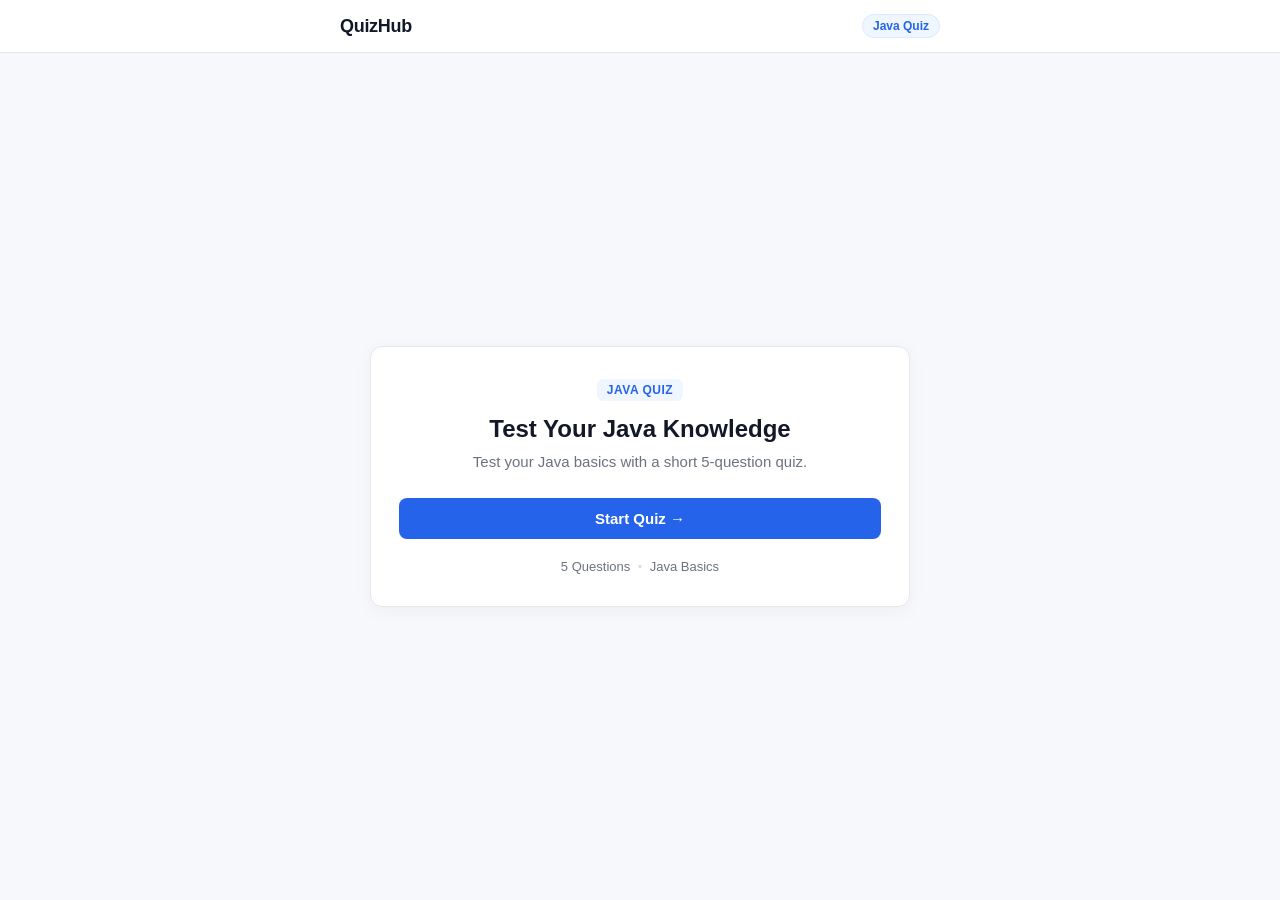
==== index.html @ 18e3a855 "Commit" ====
<!DOCTYPE html>
<html lang="en">
<head>
    <meta charset="UTF-8">
    <meta name="viewport" content="width=device-width, initial-scale=1.0">
    <title>QuizHub - Java Quiz</title>
    <link rel="stylesheet" href="style.css">
</head>
<body>

    <!-- Navbar -->
    <header class="navbar">
        <div class="nav-container">
            <span class="logo">QuizHub</span>
            <span class="nav-badge">Java Quiz</span>
        </div>
    </header>

    <!-- Main Container -->
    <main class="main-content">
        <div class="container">

            <!-- Error Banner (Shown if connection fails) -->
            <div id="error-message" class="error-banner" style="display: none;">
                Unable to connect to the quiz server.
            </div>

            <!-- 1. Start Screen -->
            <div id="start-screen" class="card text-center">
                <div class="tag">JAVA QUIZ</div>
                <h1>Test Your Java Knowledge</h1>
                <p class="description">Test your Java basics with a short 5-question quiz.</p>
                <button class="btn btn-primary btn-block" onclick="startQuiz()">
                    Start Quiz &rarr;
                </button>
                <div class="meta-info">
                    <span>5 Questions</span>
                    <span class="dot">&bull;</span>
                    <span>Java Basics</span>
                </div>
            </div>

            <!-- 2. Quiz Screen -->
            <div id="quiz-screen" class="card" style="display: none;">
                <div class="quiz-header">
                    <span class="quiz-badge" id="question-number">QUESTION 1 OF 5</span>
                </div>

                <div class="progress-track">
                    <div class="progress-fill" id="progress-bar"></div>
                </div>

                <h2 class="question-title" id="question-text"></h2>

                <div class="options-container" id="options">
                    <button class="option-card" onclick="selectAnswer('A')" id="optionA">
                        <span class="option-key">A</span>
                        <span class="option-text" id="optionA-text"></span>
                    </button>
                    <button class="option-card" onclick="selectAnswer('B')" id="optionB">
                        <span class="option-key">B</span>
                        <span class="option-text" id="optionB-text"></span>
                    </button>
                    <button class="option-card" onclick="selectAnswer('C')" id="optionC">
                        <span class="option-key">C</span>
                        <span class="option-text" id="optionC-text"></span>
                    </button>
                    <button class="option-card" onclick="selectAnswer('D')" id="optionD">
                        <span class="option-key">D</span>
                        <span class="option-text" id="optionD-text"></span>
                    </button>
                </div>

                <div class="quiz-footer">
                    <button id="next-button" class="btn btn-primary" onclick="nextQuestion()" disabled>
                        Next Question &rarr;
                    </button>
                </div>
            </div>

            <!-- 3. Result Screen -->
            <div id="result-screen" class="card text-center" style="display: none;">
                <div class="tag">QUIZ COMPLETED</div>
                <div class="score-box">
                    <span class="score-label">Your Score</span>
                    <div class="score-value" id="score-text">80%</div>
                    <p class="score-detail" id="correct-text">4 out of 5 correct</p>
                </div>
                <button class="btn btn-primary btn-block" onclick="restartQuiz()">
                    Try Again
                </button>
            </div>

        </div>
    </main>

    <script src="script.js"></script>
</body>
</html>
---- style.css ----
/* =========================================
   1. Base & Reset
   ========================================= */
* {
    box-sizing: border-box;
    margin: 0;
    padding: 0;
}

body {
    font-family: -apple-system, BlinkMacSystemFont, "Segoe UI", Roboto, Helvetica, Arial, sans-serif;
    background-color: #f7f8fc;
    color: #111827;
    min-height: 100vh;
    display: flex;
    flex-direction: column;
}

/* =========================================
   2. Navbar
   ========================================= */
.navbar {
    background-color: #ffffff;
    border-bottom: 1px solid #e5e7eb;
    padding: 14px 20px;
}

.nav-container {
    max-width: 600px;
    margin: 0 auto;
    display: flex;
    justify-content: space-between;
    align-items: center;
}

.logo {
    font-size: 18px;
    font-weight: 700;
    color: #111827;
    letter-spacing: -0.3px;
}

.nav-badge {
    font-size: 12px;
    font-weight: 600;
    color: #2563eb;
    background-color: #eff6ff;
    border: 1px solid #dbeafe;
    padding: 4px 10px;
    border-radius: 9999px;
}

/* =========================================
   3. Layout, Cards & Error Banner
   ========================================= */
.main-content {
    flex: 1;
    display: flex;
    justify-content: center;
    align-items: center;
    padding: 32px 16px;
}

.container {
    width: 100%;
    max-width: 540px;
}

.card {
    background-color: #ffffff;
    border: 1px solid #e5e7eb;
    border-radius: 12px;
    padding: 32px 28px;
    box-shadow: 0 4px 20px rgba(0, 0, 0, 0.04);
}

.text-center {
    text-align: center;
}

.error-banner {
    background-color: #fef2f2;
    color: #dc2626;
    border: 1px solid #fecaca;
    border-radius: 8px;
    padding: 12px 16px;
    font-size: 14px;
    font-weight: 500;
    text-align: center;
    margin-bottom: 16px;
}

.tag {
    display: inline-block;
    font-size: 12px;
    font-weight: 700;
    letter-spacing: 0.5px;
    color: #2563eb;
    background-color: #eff6ff;
    padding: 4px 10px;
    border-radius: 6px;
    margin-bottom: 14px;
}

h1 {
    font-size: 24px;
    font-weight: 700;
    color: #111827;
    margin-bottom: 8px;
}

.description {
    font-size: 15px;
    color: #6b7280;
    line-height: 1.5;
    margin-bottom: 24px;
}

.meta-info {
    display: flex;
    justify-content: center;
    align-items: center;
    gap: 8px;
    margin-top: 20px;
    font-size: 13px;
    color: #6b7280;
}

.meta-info .dot {
    color: #d1d5db;
    font-size: 10px;
}

/* =========================================
   4. Buttons
   ========================================= */
.btn {
    display: inline-flex;
    align-items: center;
    justify-content: center;
    font-family: inherit;
    font-size: 15px;
    font-weight: 600;
    padding: 12px 24px;
    border: none;
    border-radius: 8px;
    cursor: pointer;
    transition: background-color 0.15s ease;
}

.btn-primary {
    background-color: #2563eb;
    color: #ffffff;
}

.btn-primary:hover:not(:disabled) {
    background-color: #1d4ed8;
}

.btn:disabled {
    background-color: #e5e7eb;
    color: #9ca3af;
    cursor: not-allowed;
}

.btn-block {
    width: 100%;
}

/* =========================================
   5. Quiz Screen & Options
   ========================================= */
.quiz-header {
    margin-bottom: 12px;
}

.quiz-badge {
    font-size: 12px;
    font-weight: 700;
    color: #2563eb;
    letter-spacing: 0.5px;
}

.progress-track {
    width: 100%;
    height: 6px;
    background-color: #e5e7eb;
    border-radius: 9999px;
    overflow: hidden;
    margin-bottom: 22px;
}

.progress-fill {
    height: 100%;
    background-color: #2563eb;
    border-radius: 9999px;
    transition: width 0.3s ease;
}

.question-title {
    font-size: 20px;
    font-weight: 700;
    line-height: 1.4;
    color: #111827;
    margin-bottom: 22px;
}

.options-container {
    display: flex;
    flex-direction: column;
    gap: 10px;
    margin-bottom: 24px;
}

.option-card {
    width: 100%;
    display: flex;
    align-items: center;
    gap: 12px;
    background-color: #ffffff;
    border: 1.5px solid #e5e7eb;
    border-radius: 10px;
    padding: 12px 16px;
    text-align: left;
    cursor: pointer;
    font-family: inherit;
    transition: border-color 0.15s ease, background-color 0.15s ease;
}

.option-key {
    width: 28px;
    height: 28px;
    min-width: 28px;
    display: flex;
    align-items: center;
    justify-content: center;
    background-color: #f3f4f6;
    color: #4b5563;
    font-size: 13px;
    font-weight: 700;
    border-radius: 6px;
}

.option-text {
    font-size: 15px;
    color: #374151;
    font-weight: 500;
}

.option-card:hover {
    border-color: #93c5fd;
    background-color: #f9fafb;
}

.option-card:hover .option-key {
    background-color: #eff6ff;
    color: #2563eb;
}

.option-card.selected {
    border-color: #2563eb;
    background-color: #eff6ff;
}

.option-card.selected .option-key {
    background-color: #2563eb;
    color: #ffffff;
}

.option-card.selected .option-text {
    color: #1e40af;
    font-weight: 600;
}

.quiz-footer {
    display: flex;
    justify-content: flex-end;
}

/* =========================================
   6. Result Screen
   ========================================= */
.score-box {
    margin: 20px 0 24px;
    padding: 20px;
    background-color: #f9fafb;
    border: 1px solid #e5e7eb;
    border-radius: 10px;
}

.score-label {
    display: block;
    font-size: 12px;
    font-weight: 600;
    text-transform: uppercase;
    letter-spacing: 0.5px;
    color: #6b7280;
    margin-bottom: 6px;
}

.score-value {
    font-size: 38px;
    font-weight: 800;
    color: #2563eb;
    line-height: 1.1;
    margin-bottom: 8px;
}

.score-detail {
    font-size: 14px;
    color: #6b7280;
}

/* =========================================
   7. Responsive
   ========================================= */
@media (max-width: 600px) {
    .main-content {
        padding: 20px 14px;
    }

    .card {
        padding: 24px 18px;
    }

    h1 {
        font-size: 20px;
    }

    .question-title {
        font-size: 18px;
    }

    .quiz-footer .btn {
        width: 100%;
    }
}
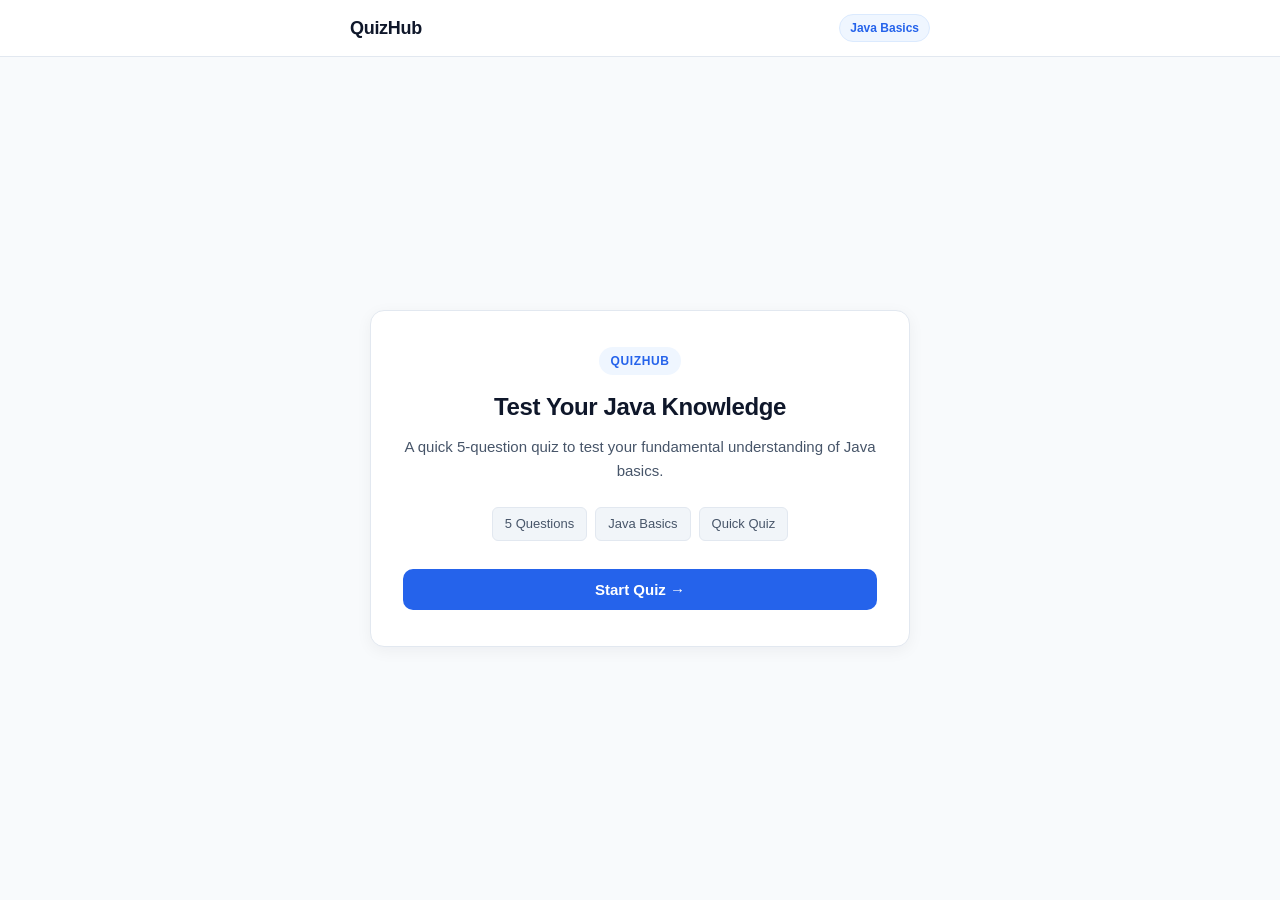
==== commit 7f96a661: "Commit" ====
--- a/index.html
+++ b/index.html
@@ -3,47 +3,50 @@
 <head>
     <meta charset="UTF-8">
     <meta name="viewport" content="width=device-width, initial-scale=1.0">
-    <title>QuizHub - Java Quiz</title>
+    <title>QuizHub - Java Basics</title>
     <link rel="stylesheet" href="style.css">
 </head>
 <body>
 
-    <!-- Navbar -->
+    <!-- Header Navbar -->
     <header class="navbar">
         <div class="nav-container">
             <span class="logo">QuizHub</span>
-            <span class="nav-badge">Java Quiz</span>
+            <span class="nav-badge">Java Basics</span>
         </div>
     </header>
 
     <!-- Main Container -->
-    <main class="main-content">
+    <main class="main-wrapper">
         <div class="container">
 
-            <!-- Error Banner (Shown if connection fails) -->
-            <div id="error-message" class="error-banner" style="display: none;">
-                Unable to connect to the quiz server.
-            </div>
+            <!-- Error Banner -->
+            <div id="error-banner" class="alert-banner" style="display: none;"></div>
 
-            <!-- 1. Start Screen -->
-            <div id="start-screen" class="card text-center">
-                <div class="tag">JAVA QUIZ</div>
-                <h1>Test Your Java Knowledge</h1>
-                <p class="description">Test your Java basics with a short 5-question quiz.</p>
+            <!-- 1. Home / Start Screen -->
+            <section id="start-screen" class="card text-center">
+                <div class="pill-badge">QuizHub</div>
+                <h1 class="card-title">Test Your Java Knowledge</h1>
+                <p class="card-subtitle">
+                    A quick 5-question quiz to test your fundamental understanding of Java basics.
+                </p>
+
+                <div class="info-chips">
+                    <span class="info-chip">5 Questions</span>
+                    <span class="info-chip">Java Basics</span>
+                    <span class="info-chip">Quick Quiz</span>
+                </div>
+
                 <button class="btn btn-primary btn-block" onclick="startQuiz()">
                     Start Quiz &rarr;
                 </button>
-                <div class="meta-info">
-                    <span>5 Questions</span>
-                    <span class="dot">&bull;</span>
-                    <span>Java Basics</span>
-                </div>
-            </div>
+            </section>
 
             <!-- 2. Quiz Screen -->
-            <div id="quiz-screen" class="card" style="display: none;">
+            <section id="quiz-screen" class="card" style="display: none;">
                 <div class="quiz-header">
-                    <span class="quiz-badge" id="question-number">QUESTION 1 OF 5</span>
+                    <span class="question-counter" id="question-number">Question 1 of 5</span>
+                    <span class="category-tag">Java Basics</span>
                 </div>
 
                 <div class="progress-track">
@@ -76,20 +79,23 @@
                         Next Question &rarr;
                     </button>
                 </div>
-            </div>
+            </section>
 
             <!-- 3. Result Screen -->
-            <div id="result-screen" class="card text-center" style="display: none;">
-                <div class="tag">QUIZ COMPLETED</div>
-                <div class="score-box">
-                    <span class="score-label">Your Score</span>
-                    <div class="score-value" id="score-text">80%</div>
-                    <p class="score-detail" id="correct-text">4 out of 5 correct</p>
+            <section id="result-screen" class="card text-center" style="display: none;">
+                <div class="pill-badge">Quiz Complete</div>
+                <h1 class="card-title">Quiz Result</h1>
+
+                <div class="score-card">
+                    <div class="score-fraction" id="score-fraction">4 / 5</div>
+                    <div class="score-percentage" id="score-text">80%</div>
+                    <p class="score-message" id="score-message">Great job! You have a solid grasp of Java basics.</p>
                 </div>
+
                 <button class="btn btn-primary btn-block" onclick="restartQuiz()">
                     Try Again
                 </button>
-            </div>
+            </section>
 
         </div>
     </main>
--- a/style.css
+++ b/style.css
@@ -1,6 +1,30 @@
 /* =========================================
-   1. Base & Reset
-   ========================================= */
+   1. CSS Variables & Reset
+   ========================================= */
+:root {
+    --bg-page: #f8fafc;
+    --bg-card: #ffffff;
+    --bg-hover: #f1f5f9;
+    --bg-accent-light: #eff6ff;
+    
+    --text-primary: #0f172a;
+    --text-secondary: #475569;
+    --text-muted: #64748b;
+    
+    --border-color: #e2e8f0;
+    --border-focus: #93c5fd;
+    
+    --primary: #2563eb;
+    --primary-hover: #1d4ed8;
+    
+    --radius-sm: 6px;
+    --radius-md: 10px;
+    --radius-lg: 14px;
+    --radius-pill: 9999px;
+    
+    --shadow: 0 4px 16px rgba(15, 23, 42, 0.05);
+}
+
 * {
     box-sizing: border-box;
     margin: 0;
@@ -8,25 +32,27 @@
 }
 
 body {
-    font-family: -apple-system, BlinkMacSystemFont, "Segoe UI", Roboto, Helvetica, Arial, sans-serif;
-    background-color: #f7f8fc;
-    color: #111827;
+    font-family: -apple-system, BlinkMacSystemFont, "Segoe UI", Roboto, "Helvetica Neue", Arial, sans-serif;
+    background-color: var(--bg-page);
+    color: var(--text-primary);
+    line-height: 1.5;
     min-height: 100vh;
     display: flex;
     flex-direction: column;
+    -webkit-font-smoothing: antialiased;
 }
 
 /* =========================================
    2. Navbar
    ========================================= */
 .navbar {
-    background-color: #ffffff;
-    border-bottom: 1px solid #e5e7eb;
+    background-color: var(--bg-card);
+    border-bottom: 1px solid var(--border-color);
     padding: 14px 20px;
 }
 
 .nav-container {
-    max-width: 600px;
+    max-width: 580px;
     margin: 0 auto;
     display: flex;
     justify-content: space-between;
@@ -36,24 +62,24 @@
 .logo {
     font-size: 18px;
     font-weight: 700;
-    color: #111827;
     letter-spacing: -0.3px;
+    color: var(--text-primary);
 }
 
 .nav-badge {
     font-size: 12px;
     font-weight: 600;
-    color: #2563eb;
-    background-color: #eff6ff;
+    color: var(--primary);
+    background-color: var(--bg-accent-light);
     border: 1px solid #dbeafe;
     padding: 4px 10px;
-    border-radius: 9999px;
-}
-
-/* =========================================
-   3. Layout, Cards & Error Banner
-   ========================================= */
-.main-content {
+    border-radius: var(--radius-pill);
+}
+
+/* =========================================
+   3. Layout & Cards
+   ========================================= */
+.main-wrapper {
     flex: 1;
     display: flex;
     justify-content: center;
@@ -67,72 +93,68 @@
 }
 
 .card {
-    background-color: #ffffff;
-    border: 1px solid #e5e7eb;
-    border-radius: 12px;
-    padding: 32px 28px;
-    box-shadow: 0 4px 20px rgba(0, 0, 0, 0.04);
+    background-color: var(--bg-card);
+    border: 1px solid var(--border-color);
+    border-radius: var(--radius-lg);
+    padding: 36px 32px;
+    box-shadow: var(--shadow);
 }
 
 .text-center {
     text-align: center;
 }
 
-.error-banner {
-    background-color: #fef2f2;
-    color: #dc2626;
-    border: 1px solid #fecaca;
-    border-radius: 8px;
-    padding: 12px 16px;
-    font-size: 14px;
-    font-weight: 500;
-    text-align: center;
-    margin-bottom: 16px;
-}
-
-.tag {
+/* =========================================
+   4. Typography & Badges
+   ========================================= */
+.pill-badge {
     display: inline-block;
     font-size: 12px;
     font-weight: 700;
-    letter-spacing: 0.5px;
-    color: #2563eb;
-    background-color: #eff6ff;
-    padding: 4px 10px;
-    border-radius: 6px;
+    text-transform: uppercase;
+    letter-spacing: 0.6px;
+    color: var(--primary);
+    background-color: var(--bg-accent-light);
+    padding: 5px 12px;
+    border-radius: var(--radius-pill);
     margin-bottom: 14px;
 }
 
-h1 {
+.card-title {
     font-size: 24px;
     font-weight: 700;
-    color: #111827;
-    margin-bottom: 8px;
-}
-
-.description {
+    color: var(--text-primary);
+    letter-spacing: -0.4px;
+    margin-bottom: 10px;
+}
+
+.card-subtitle {
     font-size: 15px;
-    color: #6b7280;
-    line-height: 1.5;
+    color: var(--text-secondary);
+    line-height: 1.6;
     margin-bottom: 24px;
 }
 
-.meta-info {
+.info-chips {
     display: flex;
     justify-content: center;
-    align-items: center;
     gap: 8px;
-    margin-top: 20px;
+    flex-wrap: wrap;
+    margin-bottom: 28px;
+}
+
+.info-chip {
     font-size: 13px;
-    color: #6b7280;
-}
-
-.meta-info .dot {
-    color: #d1d5db;
-    font-size: 10px;
-}
-
-/* =========================================
-   4. Buttons
+    font-weight: 500;
+    color: var(--text-secondary);
+    background-color: #f1f5f9;
+    border: 1px solid #e2e8f0;
+    padding: 6px 12px;
+    border-radius: var(--radius-sm);
+}
+
+/* =========================================
+   5. Buttons
    ========================================= */
 .btn {
     display: inline-flex;
@@ -143,23 +165,27 @@
     font-weight: 600;
     padding: 12px 24px;
     border: none;
-    border-radius: 8px;
+    border-radius: var(--radius-md);
     cursor: pointer;
-    transition: background-color 0.15s ease;
+    transition: background-color 0.15s ease, transform 0.05s ease;
+}
+
+.btn:active:not(:disabled) {
+    transform: scale(0.99);
 }
 
 .btn-primary {
-    background-color: #2563eb;
+    background-color: var(--primary);
     color: #ffffff;
 }
 
 .btn-primary:hover:not(:disabled) {
-    background-color: #1d4ed8;
+    background-color: var(--primary-hover);
 }
 
 .btn:disabled {
-    background-color: #e5e7eb;
-    color: #9ca3af;
+    background-color: #e2e8f0;
+    color: #94a3b8;
     cursor: not-allowed;
 }
 
@@ -168,40 +194,50 @@
 }
 
 /* =========================================
-   5. Quiz Screen & Options
+   6. Quiz Screen & Options
    ========================================= */
 .quiz-header {
+    display: flex;
+    justify-content: space-between;
+    align-items: center;
     margin-bottom: 12px;
 }
 
-.quiz-badge {
+.question-counter {
+    font-size: 13px;
+    font-weight: 700;
+    color: var(--primary);
+    text-transform: uppercase;
+    letter-spacing: 0.5px;
+}
+
+.category-tag {
     font-size: 12px;
-    font-weight: 700;
-    color: #2563eb;
-    letter-spacing: 0.5px;
+    color: var(--text-muted);
+    font-weight: 500;
 }
 
 .progress-track {
     width: 100%;
     height: 6px;
-    background-color: #e5e7eb;
-    border-radius: 9999px;
+    background-color: #e2e8f0;
+    border-radius: var(--radius-pill);
     overflow: hidden;
-    margin-bottom: 22px;
+    margin-bottom: 24px;
 }
 
 .progress-fill {
     height: 100%;
-    background-color: #2563eb;
-    border-radius: 9999px;
-    transition: width 0.3s ease;
+    background-color: var(--primary);
+    border-radius: var(--radius-pill);
+    transition: width 0.25s ease-out;
 }
 
 .question-title {
-    font-size: 20px;
-    font-weight: 700;
-    line-height: 1.4;
-    color: #111827;
+    font-size: 19px;
+    font-weight: 600;
+    line-height: 1.45;
+    color: var(--text-primary);
     margin-bottom: 22px;
 }
 
@@ -216,10 +252,10 @@
     width: 100%;
     display: flex;
     align-items: center;
-    gap: 12px;
-    background-color: #ffffff;
-    border: 1.5px solid #e5e7eb;
-    border-radius: 10px;
+    gap: 14px;
+    background-color: var(--bg-card);
+    border: 1.5px solid var(--border-color);
+    border-radius: var(--radius-md);
     padding: 12px 16px;
     text-align: left;
     cursor: pointer;
@@ -234,41 +270,41 @@
     display: flex;
     align-items: center;
     justify-content: center;
-    background-color: #f3f4f6;
-    color: #4b5563;
+    background-color: #f1f5f9;
+    color: var(--text-secondary);
     font-size: 13px;
     font-weight: 700;
-    border-radius: 6px;
+    border-radius: var(--radius-sm);
 }
 
 .option-text {
     font-size: 15px;
-    color: #374151;
+    color: var(--text-secondary);
     font-weight: 500;
 }
 
 .option-card:hover {
-    border-color: #93c5fd;
-    background-color: #f9fafb;
+    border-color: var(--border-focus);
+    background-color: var(--bg-hover);
 }
 
 .option-card:hover .option-key {
-    background-color: #eff6ff;
-    color: #2563eb;
+    background-color: var(--bg-accent-light);
+    color: var(--primary);
 }
 
 .option-card.selected {
-    border-color: #2563eb;
-    background-color: #eff6ff;
+    border-color: var(--primary);
+    background-color: var(--bg-accent-light);
 }
 
 .option-card.selected .option-key {
-    background-color: #2563eb;
+    background-color: var(--primary);
     color: #ffffff;
 }
 
 .option-card.selected .option-text {
-    color: #1e40af;
+    color: var(--primary-hover);
     font-weight: 600;
 }
 
@@ -278,57 +314,68 @@
 }
 
 /* =========================================
-   6. Result Screen
-   ========================================= */
-.score-box {
-    margin: 20px 0 24px;
-    padding: 20px;
-    background-color: #f9fafb;
-    border: 1px solid #e5e7eb;
-    border-radius: 10px;
-}
-
-.score-label {
-    display: block;
-    font-size: 12px;
-    font-weight: 600;
-    text-transform: uppercase;
-    letter-spacing: 0.5px;
-    color: #6b7280;
-    margin-bottom: 6px;
-}
-
-.score-value {
-    font-size: 38px;
+   7. Result Screen
+   ========================================= */
+.score-card {
+    margin: 20px 0 28px;
+    padding: 24px 20px;
+    background-color: #f8fafc;
+    border: 1px solid var(--border-color);
+    border-radius: var(--radius-md);
+}
+
+.score-fraction {
+    font-size: 15px;
+    font-weight: 600;
+    color: var(--text-muted);
+    margin-bottom: 4px;
+}
+
+.score-percentage {
+    font-size: 42px;
     font-weight: 800;
-    color: #2563eb;
+    color: var(--primary);
+    letter-spacing: -0.5px;
     line-height: 1.1;
-    margin-bottom: 8px;
-}
-
-.score-detail {
+    margin-bottom: 10px;
+}
+
+.score-message {
     font-size: 14px;
-    color: #6b7280;
-}
-
-/* =========================================
-   7. Responsive
-   ========================================= */
+    color: var(--text-secondary);
+    font-weight: 500;
+}
+
+/* =========================================
+   8. Alert Banner & Responsive
+   ========================================= */
+.alert-banner {
+    background-color: #fef2f2;
+    color: #b91c1c;
+    border: 1px solid #fecaca;
+    border-radius: var(--radius-md);
+    padding: 12px 16px;
+    font-size: 14px;
+    font-weight: 500;
+    text-align: center;
+    margin-bottom: 16px;
+}
+
 @media (max-width: 600px) {
-    .main-content {
+    .main-wrapper {
         padding: 20px 14px;
     }
 
     .card {
-        padding: 24px 18px;
-    }
-
-    h1 {
+        padding: 28px 20px;
+    }
+
+    .card-title {
         font-size: 20px;
     }
 
     .question-title {
-        font-size: 18px;
+        font-size: 17px;
     }
 
     .quiz-footer .btn {
